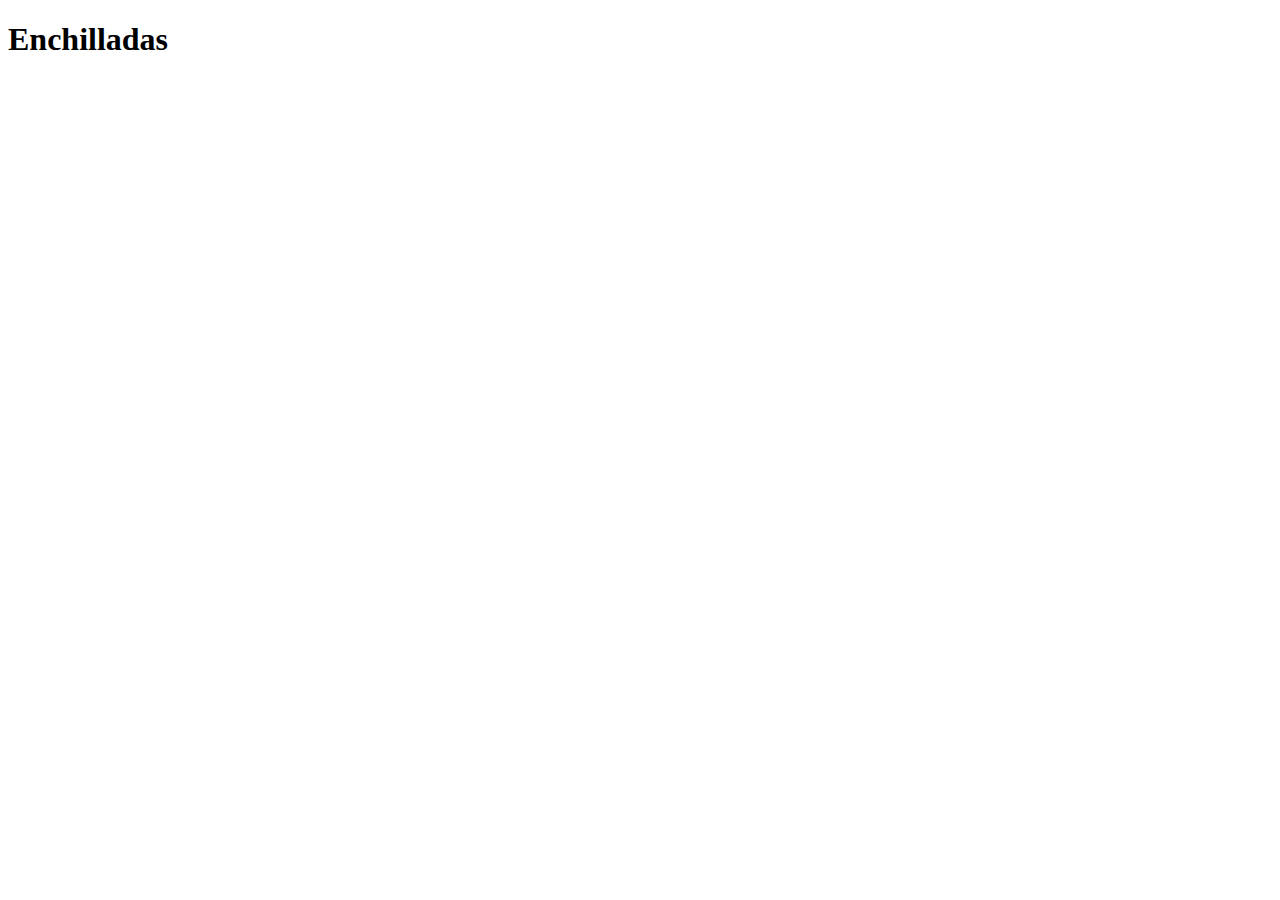
==== recipes/enchilladas.html @ 9bc2de86 "Add three empty recipes and links to them from index" ====
<!DOCTYPE html>
<html lang="en">
<head>
    <meta charset="UTF-8">
    <meta name="viewport" content="width=device-width, initial-scale=1.0">
    <title>Odin recipes</title>
</head>
<body>
    <h1>Enchilladas</h1>
</body>
</html>
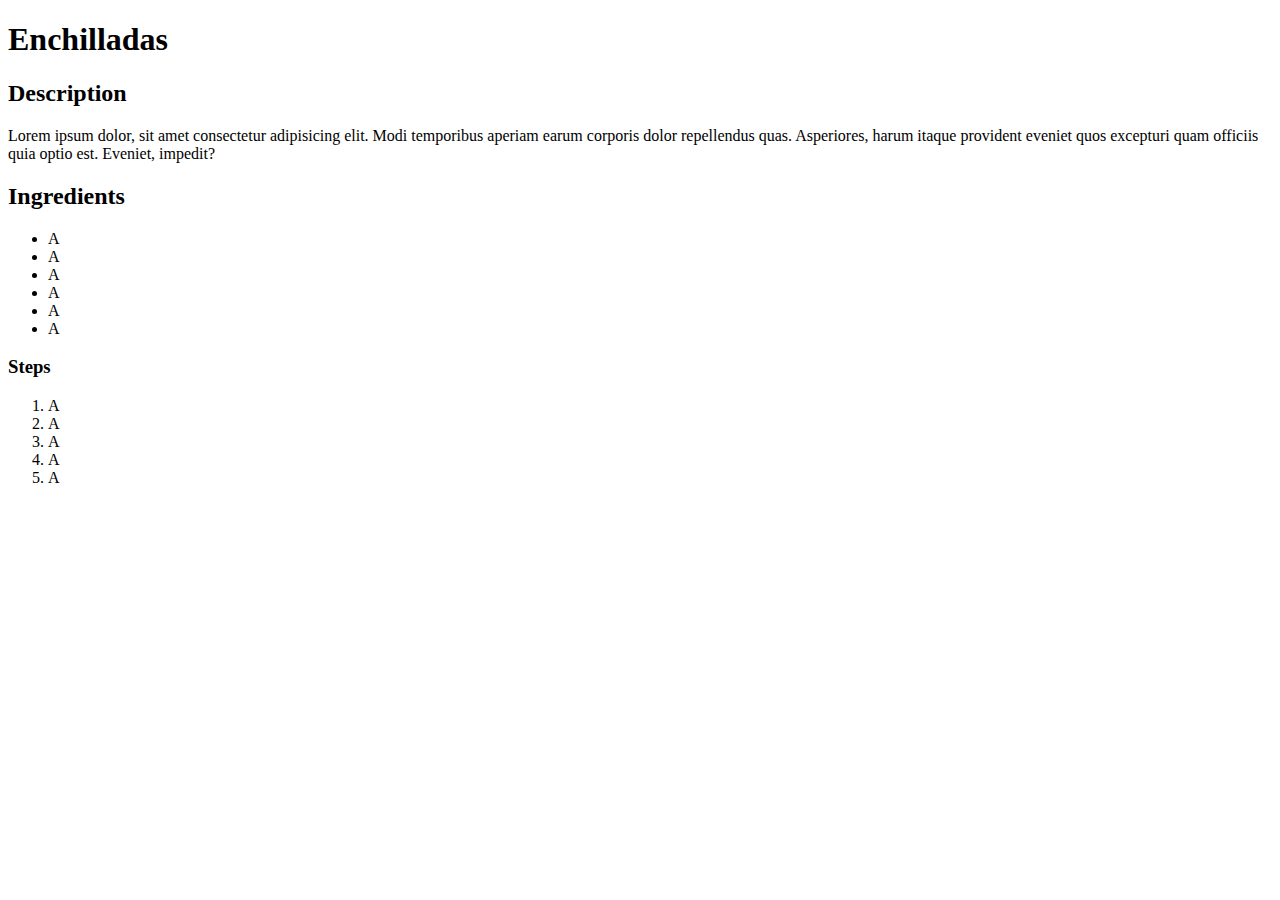
==== commit 2516e3a8: "Add recipe structure" ====
--- a/recipes/enchilladas.html
+++ b/recipes/enchilladas.html
@@ -7,5 +7,25 @@
 </head>
 <body>
     <h1>Enchilladas</h1>
+    <!--TODO: Add image-->
+    <h2>Description</h2>
+    <p>Lorem ipsum dolor, sit amet consectetur adipisicing elit. Modi temporibus aperiam earum corporis dolor repellendus quas. Asperiores, harum itaque provident eveniet quos excepturi quam officiis quia optio est. Eveniet, impedit?</p>
+    <h2>Ingredients</h2>
+    <ul>
+        <li>A</li>
+        <li>A</li>
+        <li>A</li>
+        <li>A</li>
+        <li>A</li>
+        <li>A</li>
+    </ul>
+    <h3>Steps</h3>
+    <ol>
+        <li>A</li>
+        <li>A</li>
+        <li>A</li>
+        <li>A</li>
+        <li>A</li>
+    </ol>
 </body>
 </html>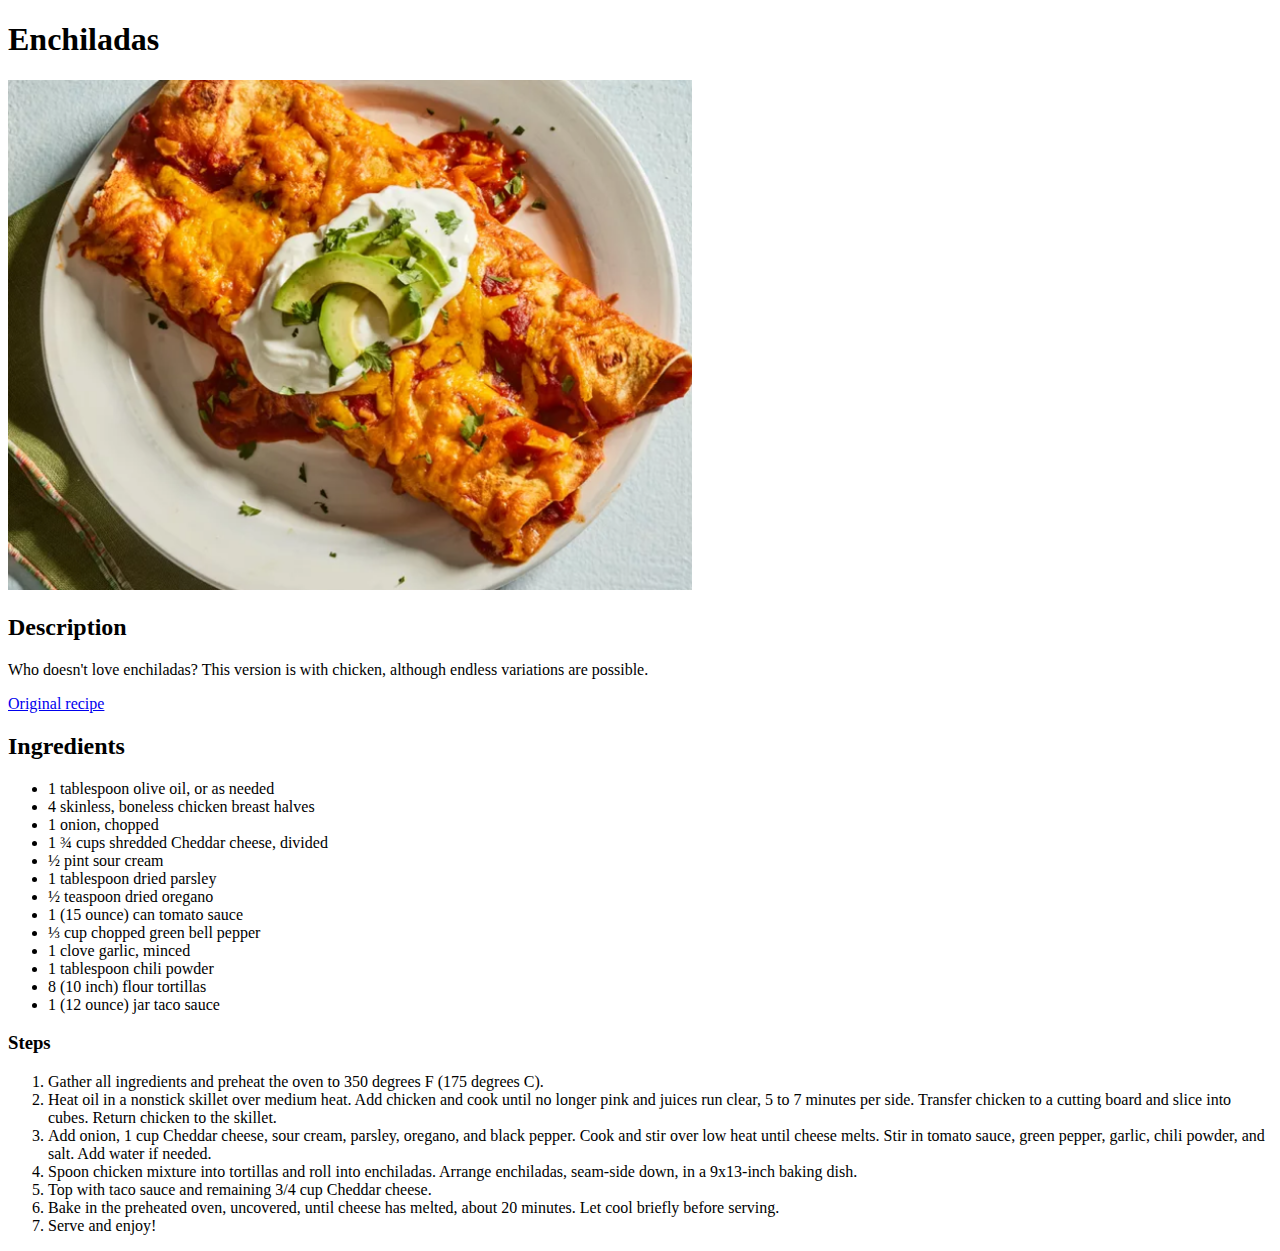
==== commit 2be7d9a3: "Update the enchiladas recipe with content" ====
--- a/recipes/enchilladas.html
+++ b/recipes/enchilladas.html
@@ -6,26 +6,37 @@
     <title>Odin recipes</title>
 </head>
 <body>
-    <h1>Enchilladas</h1>
-    <!--TODO: Add image-->
+    <h1>Enchiladas</h1>
+    <img src="../images/enchiladas.png" alt="Enchiladas" height="510">
+
     <h2>Description</h2>
-    <p>Lorem ipsum dolor, sit amet consectetur adipisicing elit. Modi temporibus aperiam earum corporis dolor repellendus quas. Asperiores, harum itaque provident eveniet quos excepturi quam officiis quia optio est. Eveniet, impedit?</p>
+    <p>Who doesn't love enchiladas? This version is with chicken, although endless variations are possible.</p>
+    <a href="https://www.allrecipes.com/recipe/8691/chicken-enchiladas-i/">Original recipe</a>
     <h2>Ingredients</h2>
     <ul>
-        <li>A</li>
-        <li>A</li>
-        <li>A</li>
-        <li>A</li>
-        <li>A</li>
-        <li>A</li>
+        <li>1 tablespoon olive oil, or as needed</li>
+        <li>4 skinless, boneless chicken breast halves</li>
+        <li>1 onion, chopped</li>
+        <li>1 ¾ cups shredded Cheddar cheese, divided</li>
+        <li>½ pint sour cream</li>
+        <li>1 tablespoon dried parsley</li>
+        <li>½ teaspoon dried oregano</li>
+        <li>1 (15 ounce) can tomato sauce</li>
+        <li>⅓ cup chopped green bell pepper</li>
+        <li>1 clove garlic, minced</li>
+        <li>1 tablespoon chili powder</li>
+        <li>8 (10 inch) flour tortillas</li>
+        <li>1 (12 ounce) jar taco sauce</li>
     </ul>
     <h3>Steps</h3>
     <ol>
-        <li>A</li>
-        <li>A</li>
-        <li>A</li>
-        <li>A</li>
-        <li>A</li>
+        <li>Gather all ingredients and preheat the oven to 350 degrees F (175 degrees C).</li>
+        <li>Heat oil in a nonstick skillet over medium heat. Add chicken and cook until no longer pink and juices run clear, 5 to 7 minutes per side. Transfer chicken to a cutting board and slice into cubes. Return chicken to the skillet.</li>
+        <li>Add onion, 1 cup Cheddar cheese, sour cream, parsley, oregano, and black pepper. Cook and stir over low heat until cheese melts. Stir in tomato sauce, green pepper, garlic, chili powder, and salt. Add water if needed.</li>
+        <li>Spoon chicken mixture into tortillas and roll into enchiladas. Arrange enchiladas, seam-side down, in a 9x13-inch baking dish.</li>
+        <li>Top with taco sauce and remaining 3/4 cup Cheddar cheese.</li>
+        <li>Bake in the preheated oven, uncovered, until cheese has melted, about 20 minutes. Let cool briefly before serving.</li>
+        <li>Serve and enjoy!</li>
     </ol>
 </body>
 </html>